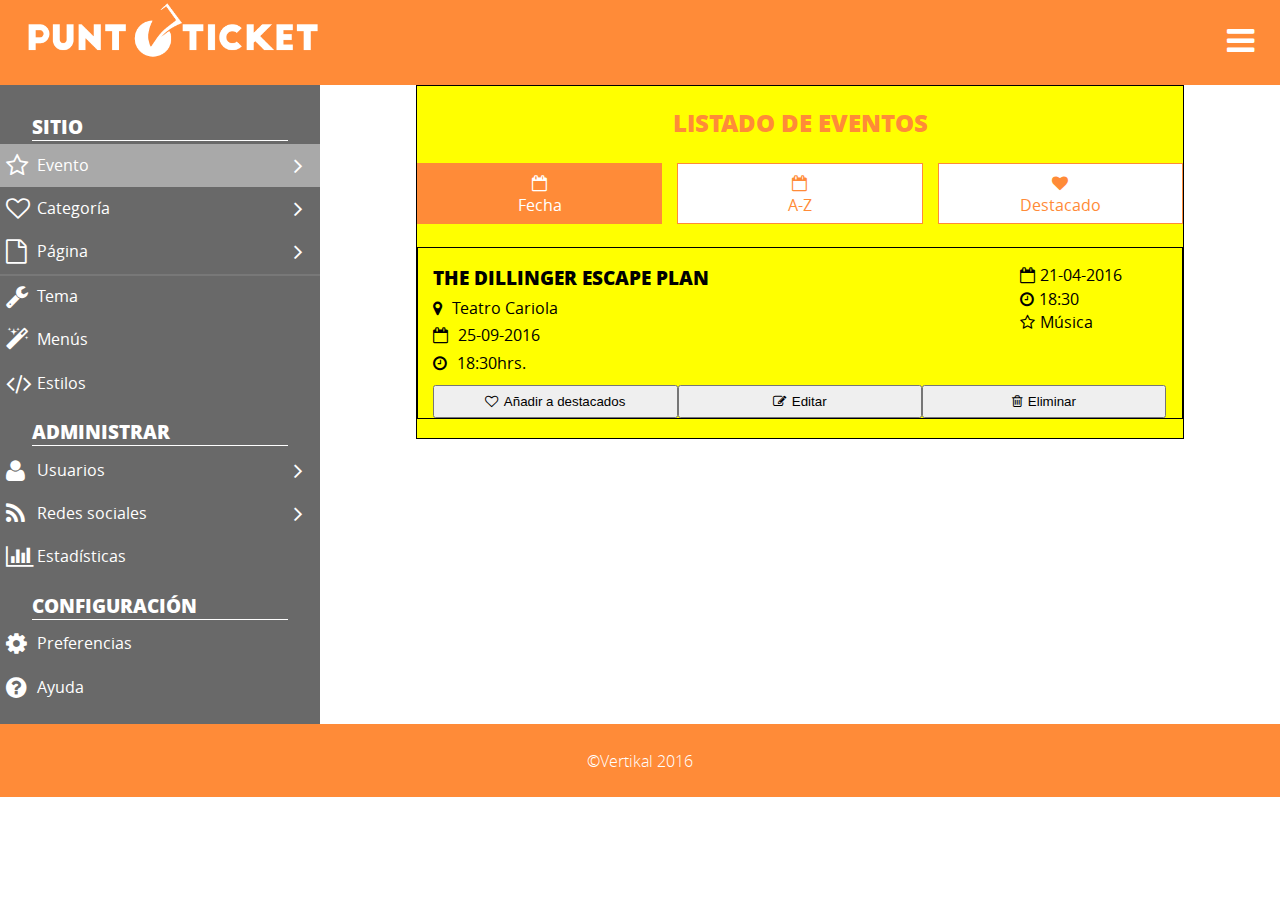
==== puntoticket-backend/eventos-lista.html @ 9fe96a82 "I." ====
<!DOCTYPE html>
<html lang="es">

<head>
    <meta charset="UTF-8">
    <title>Puntoticket | Backend</title>
    <!--site stylesheet-->
    <link rel="stylesheet" href="css/style.css">
    <!--fonts-->
    <link rel="stylesheet" href="fonts/OpenSans/stylesheet.css">
    <!--Font awesome-->
    <link rel="stylesheet" href="css/font-awesome.min.css">
    <!--JQuery-->
    <script src="js/jquery-1.11.3.js"></script>
    <script src="js/script.js"></script>
    <!--icon-->
    <link rel="shortcut icon" type="image/x-icon" href="img/web-icon.png">
</head>

<body>
    <header>
        <figure class="logo">
            <a href="index.html"><img src="img/logo-puntoticket.png" alt="Logo puntoticket"></a>
        </figure>
        <nav>
            <ul class="nav-menu">
                <li>
                    <a href="#" class="fa fa-navicon" id="burguer-btn"></a>
                </li>
            </ul>
            <ul class="burguer-menu">
                <li><a href="#">Sitio</a></li>
                <li><a href="#" class="menu-selected">Dashboard</a></li>
                <li><a href="#">Preferencias</a></li>
                <!--categories menu-->
                <hr class="menu-divider">
                <li><a href="#">Administrador</a></li>
                <li><a href="#">Cerrar sesión</a></li>
                <hr class="menu-divider">
                <li><a href="#" id="cerrar-btn">Cerrar</a></li>
            </ul>
        </nav>
    </header>

    <!--aside navbar-->
    <div class="container">
        <aside>
        <div class="side-menu">
           <!--sitio-->
            <h3 class="side-title">Sitio</h3>
            <ul class="site-list">
                <a href="#" id="eventos-btn">
                    <li class="aside-selected" id="eventos-option">
                        <span class="left-icon fa fa-star-o"></span>
                        <p class="aside-nav-par">Evento</p>
                        <span id="eventos-icon" class="right-icon fa fa-angle-right"></span>
                    </li>
                </a>
                <!--eventos-menu-->
                <ul class="eventos-menu">
                    <a href="#">
                        <li>
                            <span class="left-icon fa fa-plus-circle"></span>
                            <p class="menu-par">Añadir evento</p>
                        </li>
                    </a>
                    <a href="eventos-lista.html">
                        <li>
                            <span class="left-icon fa fa-list-alt"></span>
                            <p class="menu-par">Listado eventos</p>
                        </li>
                    </a>
                </ul>
                <a href="#">
                    <li class="aside-option">
                        <span class="left-icon fa fa-heart-o"></span>
                        <p class="aside-nav-par">Categoría</p>
                        <span class="right-icon fa fa-angle-right"></span>
                    </li>
                </a>
                <a href="#" id="paginas-btn">
                    <li class="aside-option" id="paginas-option">
                        <span class="left-icon fa fa-file-o"></span>
                        <p class="aside-nav-par">Página</p>
                        <span id="paginas-icon" class="right-icon fa fa-angle-right"></span>
                    </li>
                </a>
                <!--paginas-menu-->
                <ul class="paginas-menu">
                    <a href="#">
                        <li>
                            <span class="left-icon fa fa-plus-circle"></span>
                            <p class="menu-par">Añadir página</p>
                        </li>
                    </a>
                    <a href="#">
                        <li>
                            <span class="left-icon fa fa-list-alt"></span>
                            <p class="menu-par">Listado páginas</p>
                        </li>
                    </a>
                </ul>
                <!---->
                <hr class="menu-divider">
                <a href="#">
                    <li class="aside-option">
                        <span class="left-icon fa fa-wrench"></span>
                        <p class="aside-nav-par">Tema</p>
                    </li>
                </a>
                <a href="#">
                    <li class="aside-option">
                        <span class="left-icon fa fa-magic"></span>
                        <p class="aside-nav-par">Menús</p>
                    </li>
                </a>
                <a href="#">
                    <li class="aside-option">
                        <span class="left-icon fa fa-code"></span>
                        <p class="aside-nav-par">Estilos</p>
                    </li>
                </a>
            </ul>
            <!--administrar-->
            <h3 class="side-title">Administrar</h3>
            <ul class="admin-list">
                <a href="#">
                    <li class="aside-option">
                        <span class="left-icon fa fa-user"></span>
                        <p class="aside-nav-par">Usuarios</p>
                        <span class="right-icon fa fa-angle-right"></span>
                    </li>
                </a>
                <a href="#">
                    <li class="aside-option">
                        <span class="left-icon fa fa-feed"></span>
                        <p class="aside-nav-par">Redes sociales</p>
                        <span class="right-icon fa fa-angle-right"></span>
                    </li>
                </a>
                <a href="#">
                    <li class="aside-option">
                        <span class="left-icon fa fa-bar-chart"></span>
                        <p class="aside-nav-par">Estadísticas</p>
                    </li>
                </a>
            </ul>
            <!--configurar-->
            <h3 class="side-title">Configuración</h3>
            <ul class="config-list">
                <a href="#">
                    <li class="aside-option">
                        <span class="left-icon fa fa-gear"></span>
                        <p class="aside-nav-par">Preferencias</p>
                    </li>
                </a>
                <a href="#">
                    <li class="aside-option">
                        <span class="left-icon fa fa-question-circle"></span>
                        <p class="aside-nav-par">Ayuda</p>
                    </li>
                </a>
                
            </ul>
        </div>    
    </aside>
       
        <!--section-->
        <section class="main lista eventos">
            <div class="lista-container">
                <h2 class="lista-title">Listado de eventos</h2>
                <!--filtro-->
                <div class="filtro-lista">
                    <div class="filtro-btn fecha-filtro filtro-sel">
                        <span class="filtro-icon fa fa-calendar-o"></span>
                        <p class="filtro-title">Fecha</p>
                    </div>
                    <div class="filtro-btn abc-filtro">
                        <span class="filtro-icon fa fa-calendar-o"></span>
                        <p class="filtro-title">A-Z</p>
                    </div>
                    <div class="filtro-btn destacado-filtro">
                        <span class="filtro-icon fa fa-heart"></span>
                        <p class="filtro-title">Destacado</p>
                    </div>
                </div>
                <!--evento-->
                <div class="listado">
                   <!--info-evento-->
                    <div class="listado-info">
                        <h3 class="info-title">The dillinger escape plan</h3>
                        <p class="info-lugar">
                            <span class="listado-icon fa fa-map-marker"></span>
                            Teatro Cariola
                        </p>
                        <p class="info-fecha">
                            <span class="listado-icon fa fa-calendar-o"></span>
                            25-09-2016
                        </p>
                        <p class="info-hora">
                            <span class="listado-icon fa fa-clock-o"></span>
                            18:30hrs.    
                        </p>
                    </div>
                    <!--info-admin-->
                    <div class="listado-admin">
                        <p class="admin-fecha">
                            <span class="listado-icon fa fa-calendar-o"></span>
                            21-04-2016
                        </p>
                        <p class="admin-hora">
                            <span class="listado-icon fa fa-clock-o"></span>
                            18:30
                        </p>
                        <p class="admin-categoria">
                            <span class="listado-icon fa fa-star-o"></span>
                            Música
                        </p>
                    </div>
                    <div class="listado-btns">
                        <button class="no-destacado destacado-btn">
                            <span class="listado-icon fa fa-heart-o"></span>
                            Añadir a destacados
                        </button>
                        <button class="editar-btn">
                            <span class="listado-icon fa fa-edit"></span>
                            Editar
                        </button>
                        <button class="eliminar-btn">
                            <span class="listado-icon fa fa-trash-o"></span>
                            Eliminar
                        </button>
                    </div>
                </div>
                
            </div>
        </section>
    </div>

    <footer>
        <p>&copy;Vertikal 2016</p>
    </footer>
</body>

</html>
---- puntoticket-backend/css/style.css ----
/***GENERAL***/

*{
    -webkit-box-sizing: border-box;
    -moz-box-sizing: border-box;
    box-sizing: border-box;
    margin: 0;
    padding: 0;
}

body{
    font-family: 'open_sansregular';
    color: black;
    width: 100%;
    margin: 0;
    padding: 0;
}
ul li{
    list-style: none;
}
a{
    text-decoration: none;
}
.menu-selected{
    text-decoration: line-through;
    color: black;
}
.container{
    width: 100%;
    margin: 0 auto;
    overflow: hidden;
    position: relative;
    max-height: 750px;
}
button:focus{
    outline: none;
}

/***HEADER***/
header{
    background: #ff8b38;
    width: 100%;
    height: 85px;
    position::; relative;
    z-index: 3;
    overflow: visible;
}
header .logo{
    width: 50%;
    float: left;
    padding: 0% 2%;
    overflow: hidden;
}

header .logo img{
    width: 50%;
}

header .nav-menu{
    width: 50%;
    float: left;
    padding: 0.5% 2%;
    overflow: visible;
}

header .nav-menu li{
    float: right;
    font-size: 2em;
    padding: 2% 0;
}

header a{
    color: white;
}

/*burguer menu rotation*/
#burguer-btn{
    transition: 0.5s;
}

.burguer-menu-action{
    -webkit-transform: rotate(-90deg);
    -moz-transform: rotate(-90deg);
    -ms-transform: rotate(-90deg);
    -o-transform: rotate(-90deg);
    transform: rotate(-90deg);
    color: black;
}

/*hidden burguer menu*/
.burguer-menu{
    width: 25%;
    right: 0;
    position: absolute;
    background-color: #ff8b38;
    top: 85px;
    z-index: 1;
    overflow: visible;
    text-align: right;
    border: 1px solid rgba(255,255,255,0.3);
}

.burguer-menu li{
    padding: 3%;
}

.burguer-menu li a{
    font-family: 'open_sansextrabold';
    font-size: 2em;
    text-transform: uppercase;
}

.burguer-menu li a:hover{
    color: black;
    transition: 0.2s;
}

.menu-divider{
    width: 100%;
    border: 1px solid rgba(255,255,255,0.1);
}

/***ASIDE***/

aside{
    width: 25%;
    float: left;
    background-color: dimgrey;
    position: relative;
    color: white;
    padding: 1.18% 0;
    overflow: visible;
    z-index: 2;
}

aside .side-title{
    width: 80%;
    margin: 0 auto;
    padding: 4% 0 0 0;
    margin-bottom: 1%;
    border-bottom: 1px solid white;
    text-transform: uppercase;
    font-family: 'open_sansextrabold';
}

aside .site-list, aside .admin-list, aside .config-list{
    width: 100%;
}

aside .side-menu ul a{
    color: white;
}

aside .site-list li, aside .admin-list li,
aside .config-list li{
    width: 100%;
    overflow: hidden;
    padding: 3% 2%;
}

aside .side-menu .left-icon{
    width: 10%;
    float: left;
    font-size: 1.5em;
}

aside .aside-nav-par{
    width: 80%;
    float: left;
}

aside .side-menu .right-icon{
    width: 10%;
    float: left;
    text-align: center;
    font-size: 1.5em;
    transition: 0.5s;
}

.aside-selected, .aside-option:hover{
    background-color: darkgray;
}

#paginas-btn,#eventos-btn{
    transition: 0.5s;
}

.eventos-menu-action, .paginas-menu-action{
    -webkit-transform: rotate(180deg);
    -moz-transform: rotate(180deg);
    -ms-transform: rotate(180deg);
    -o-transform: rotate(180deg);
    transform: rotateY(180deg);
}

/*hidden burguer menu*/
.eventos-menu{
    width: 65%;
    left: 100%;
    position: absolute;
    background-color: darkgray;
    top: 9.25%;
    z-index: 1;
    overflow: visible;
}

aside .eventos-menu li, aside .paginas-menu li{
    width: 100%;
    padding: 4.6% 4%;
}

.eventos-menu li .left-icon, .paginas-menu li .left-icon{
    width: 15%;
    float: left;
}

.eventos-menu li .menu-par, .paginas-menu li .menu-par{
    width: 85%;
    float: left;
}

.eventos-menu li:hover, .paginas-menu li:hover{
    background-color: dimgray;
}

.paginas-menu{
    width: 65%;
    left: 100%;
    position: absolute;
    background-color: darkgray;
    top: 22.7%;
    z-index: 1;
    overflow: visible;
}

/**/

/***Main***/
.main{
    width: 75%;
    float: left;
    top: -5px;
    position: relative;
}

/*home*/
.dashboard{
    overflow: hidden;
}

.dashboard figure{
    width: 100%;
    position: relative;
    overflow: hidden;
    bottom: -5px;
}

.dashboard figure img{
    width: 100%;
}

.dashboard figcaption{
    background-color: rgba(255,255,255,0.6);
    width: 80%;
    height: 40%;
    bottom: 30%;
    margin: 0 10%;
    position: absolute;
    font-family: 'open_sansextrabold';
    padding: 4%;
    text-align: center;
}

.dashboard figcaption .dash-title{
    text-transform: uppercase;
    font-size: 2em;
    letter-spacing: 5px;
    font-weight: bolder;
}

.dashboard figcaption .dash-par{
    font-size: 1.5em;
    font-family: 'open_sansregular';
    padding-top: 2%;
}

/*LISTA*/
.lista{
    top: 0;
    position: relative;
}

.lista-container{
    width: 80%;
    margin: 0 auto;
    padding: 2% 0;
    border: 1px solid black;
    background-color: yellow;
}

.lista-title{
    font-family: 'open_sansextrabold';
    text-transform: uppercase;
    text-align: center;
    color: #ff8b38;
}

.filtro-title{
    font-size: 1em;
    font-family: 'open_sansregular'
}

.filtro-lista{
    width: 100%;
    padding: 3% 0;
    overflow: hidden;
}

.filtro-btn{
    width: 32%;
    float: left;
    margin-right: 2%;
    padding: 1%;
    background-color: white;
    color: #ff8b38;
    border: 1px solid #ff8b38;
    cursor: pointer;
    transition: 0.2s;
    text-align: center;
}

.filtro-btn:last-child{
    margin-right: 0;
}

.filtro-btn:hover, .filtro-sel{
    background-color:#ff8b38;
    color: white;
}

.listado{
    width: 100%;
    overflow: hidden;
    border: 1px solid black;
    padding: 2% 2% 0 2%;
}

.listado .listado-info{
    width: 80%;
    float: left;
}

.listado .listado-admin{
    width: 20%;
    float: left;
}

.listado-icon{
    margin-right: 1%;
}

.listado-info p, .listado-admin p{
    padding: 0.5% 0;
}

.listado .listado-info .info-title{
    padding: 0 0 0.5% 0;
    text-transform: uppercase;
    font-family: 'open_sansextrabold';
}

.listado .listado-btns{
    width: 100%;
    clear: both;
    padding: 1% 0;
}

.listado .listado-btns button{
    width: 33.3%;
    float: left;
    padding: 1% 0;
}


/***footer***/
footer{
    width: 100%;
    position: relative;
    bottom: 0;
    overflow: hidden;
    padding: 2% 0;
    background-color: #ff8b38;
    color: white;
    text-align: center;
    font-family: 'open_sanslight';
}
---- puntoticket-backend/fonts/OpenSans/stylesheet.css ----
/* Generated by Font Squirrel (http://www.fontsquirrel.com) on March 31, 2016 */



@font-face {
    font-family: 'open_sansextrabold';
    src: url('opensans-extrabold-webfont.eot');
    src: url('opensans-extrabold-webfont.eot?#iefix') format('embedded-opentype'),
         url('opensans-extrabold-webfont.woff2') format('woff2'),
         url('opensans-extrabold-webfont.woff') format('woff'),
         url('opensans-extrabold-webfont.ttf') format('truetype'),
         url('opensans-extrabold-webfont.svg#open_sansextrabold') format('svg');
    font-weight: normal;
    font-style: normal;

}




@font-face {
    font-family: 'open_sansextrabold_italic';
    src: url('opensans-extrabolditalic-webfont.eot');
    src: url('opensans-extrabolditalic-webfont.eot?#iefix') format('embedded-opentype'),
         url('opensans-extrabolditalic-webfont.woff2') format('woff2'),
         url('opensans-extrabolditalic-webfont.woff') format('woff'),
         url('opensans-extrabolditalic-webfont.ttf') format('truetype'),
         url('opensans-extrabolditalic-webfont.svg#open_sansextrabold_italic') format('svg');
    font-weight: normal;
    font-style: normal;

}




@font-face {
    font-family: 'open_sansitalic';
    src: url('opensans-italic-webfont.eot');
    src: url('opensans-italic-webfont.eot?#iefix') format('embedded-opentype'),
         url('opensans-italic-webfont.woff2') format('woff2'),
         url('opensans-italic-webfont.woff') format('woff'),
         url('opensans-italic-webfont.ttf') format('truetype'),
         url('opensans-italic-webfont.svg#open_sansitalic') format('svg');
    font-weight: normal;
    font-style: normal;

}




@font-face {
    font-family: 'open_sanslight';
    src: url('opensans-light-webfont.eot');
    src: url('opensans-light-webfont.eot?#iefix') format('embedded-opentype'),
         url('opensans-light-webfont.woff2') format('woff2'),
         url('opensans-light-webfont.woff') format('woff'),
         url('opensans-light-webfont.ttf') format('truetype'),
         url('opensans-light-webfont.svg#open_sanslight') format('svg');
    font-weight: normal;
    font-style: normal;

}




@font-face {
    font-family: 'open_sanslight_italic';
    src: url('opensans-lightitalic-webfont.eot');
    src: url('opensans-lightitalic-webfont.eot?#iefix') format('embedded-opentype'),
         url('opensans-lightitalic-webfont.woff2') format('woff2'),
         url('opensans-lightitalic-webfont.woff') format('woff'),
         url('opensans-lightitalic-webfont.ttf') format('truetype'),
         url('opensans-lightitalic-webfont.svg#open_sanslight_italic') format('svg');
    font-weight: normal;
    font-style: normal;

}




@font-face {
    font-family: 'open_sansregular';
    src: url('opensans-regular-webfont.eot');
    src: url('opensans-regular-webfont.eot?#iefix') format('embedded-opentype'),
         url('opensans-regular-webfont.woff2') format('woff2'),
         url('opensans-regular-webfont.woff') format('woff'),
         url('opensans-regular-webfont.ttf') format('truetype'),
         url('opensans-regular-webfont.svg#open_sansregular') format('svg');
    font-weight: normal;
    font-style: normal;

}
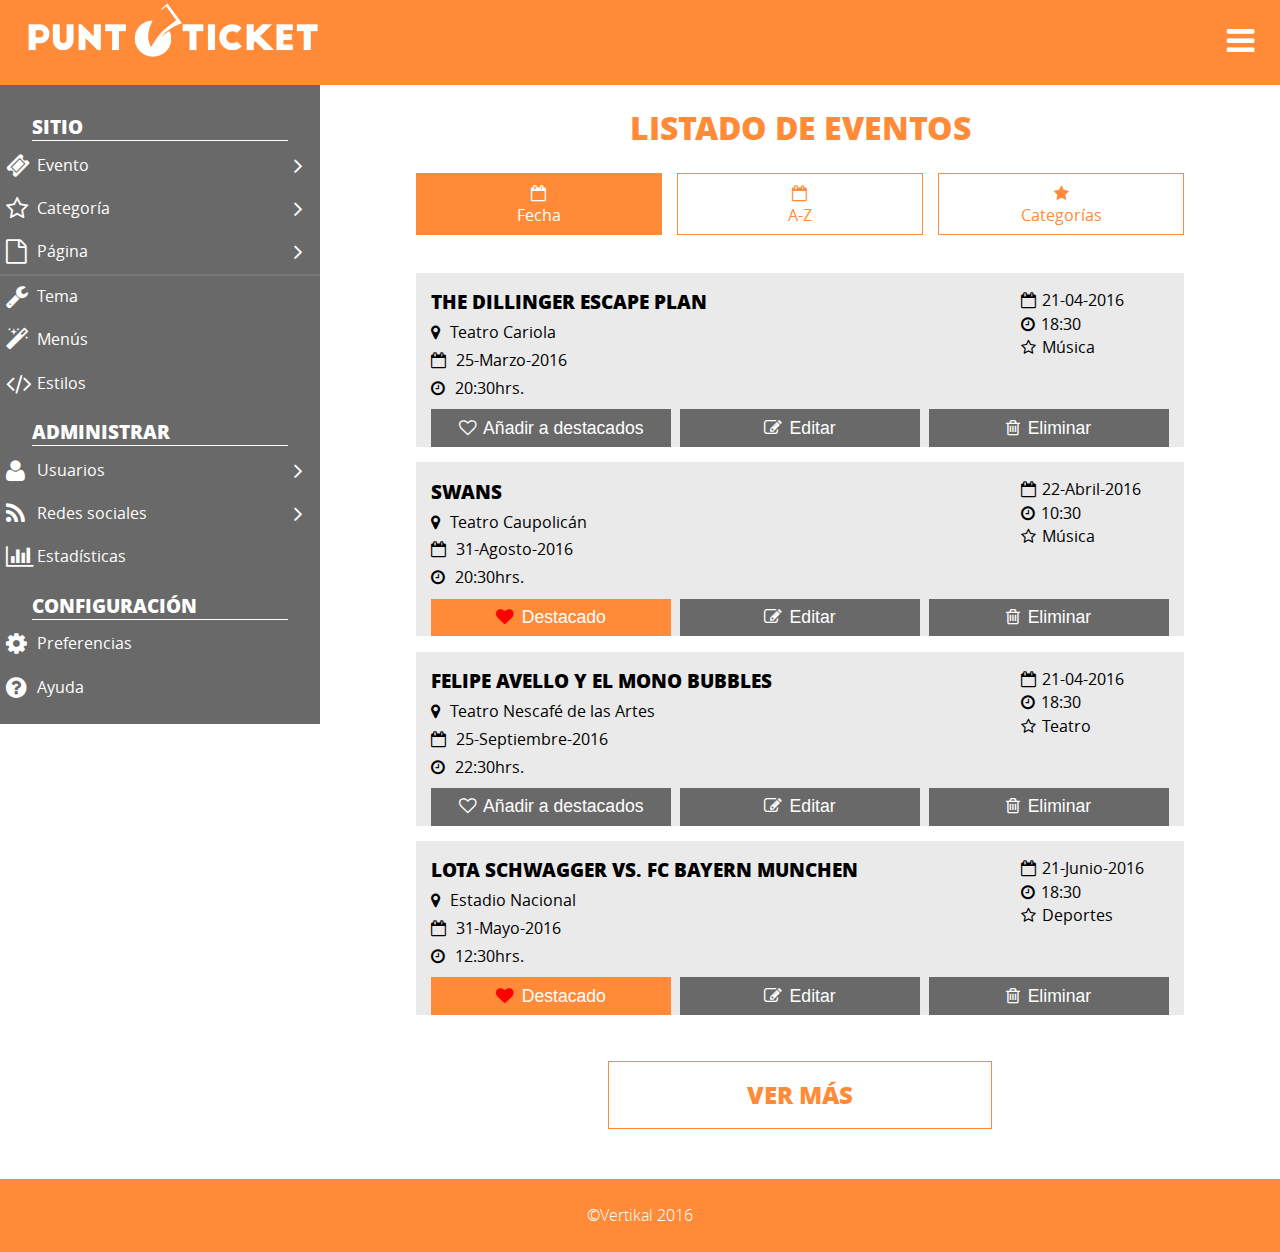
==== commit 09db182d: "eventos lista done." ====
--- a/puntoticket-backend/eventos-lista.html
+++ b/puntoticket-backend/eventos-lista.html
@@ -45,161 +45,165 @@
     <!--aside navbar-->
     <div class="container">
         <aside>
-        <div class="side-menu">
-           <!--sitio-->
-            <h3 class="side-title">Sitio</h3>
-            <ul class="site-list">
-                <a href="#" id="eventos-btn">
-                    <li class="aside-selected" id="eventos-option">
-                        <span class="left-icon fa fa-star-o"></span>
-                        <p class="aside-nav-par">Evento</p>
-                        <span id="eventos-icon" class="right-icon fa fa-angle-right"></span>
-                    </li>
-                </a>
-                <!--eventos-menu-->
-                <ul class="eventos-menu">
-                    <a href="#">
-                        <li>
-                            <span class="left-icon fa fa-plus-circle"></span>
-                            <p class="menu-par">Añadir evento</p>
-                        </li>
-                    </a>
-                    <a href="eventos-lista.html">
-                        <li>
-                            <span class="left-icon fa fa-list-alt"></span>
-                            <p class="menu-par">Listado eventos</p>
+            <div class="side-menu">
+                <!--sitio-->
+                <h3 class="side-title">Sitio</h3>
+                <ul class="site-list">
+                    <a href="#" id="eventos-btn">
+                        <li class="aside-option" id="eventos-option">
+                            <span class="left-icon fa fa-ticket"></span>
+                            <p class="aside-nav-par">Evento</p>
+                            <span id="eventos-icon" class="right-icon fa fa-angle-right"></span>
+                        </li>
+                    </a>
+                    <!--eventos-menu-->
+                    <ul class="eventos-menu">
+                        <a href="#">
+                            <li>
+                                <span class="left-icon fa fa-plus-circle"></span>
+                                <p class="menu-par">Añadir evento</p>
+                            </li>
+                        </a>
+                        <a href="eventos-lista.html">
+                            <li>
+                                <span class="left-icon fa fa-list-alt"></span>
+                                <p class="menu-par">Listado eventos</p>
+                            </li>
+                        </a>
+                    </ul>
+                    <a href="#">
+                        <li class="aside-option">
+                            <span class="left-icon fa fa-star-o"></span>
+                            <p class="aside-nav-par">Categoría</p>
+                            <span class="right-icon fa fa-angle-right"></span>
+                        </li>
+                    </a>
+                    <a href="#" id="paginas-btn">
+                        <li class="aside-option" id="paginas-option">
+                            <span class="left-icon fa fa-file-o"></span>
+                            <p class="aside-nav-par">Página</p>
+                            <span id="paginas-icon" class="right-icon fa fa-angle-right"></span>
+                        </li>
+                    </a>
+                    <!--paginas-menu-->
+                    <ul class="paginas-menu">
+                        <a href="#">
+                            <li>
+                                <span class="left-icon fa fa-plus-circle"></span>
+                                <p class="menu-par">Añadir página</p>
+                            </li>
+                        </a>
+                        <a href="#">
+                            <li>
+                                <span class="left-icon fa fa-list-alt"></span>
+                                <p class="menu-par">Listado páginas</p>
+                            </li>
+                        </a>
+                    </ul>
+                    <!---->
+                    <hr class="menu-divider">
+                    <a href="#">
+                        <li class="aside-option">
+                            <span class="left-icon fa fa-wrench"></span>
+                            <p class="aside-nav-par">Tema</p>
+                        </li>
+                    </a>
+                    <a href="#">
+                        <li class="aside-option">
+                            <span class="left-icon fa fa-magic"></span>
+                            <p class="aside-nav-par">Menús</p>
+                        </li>
+                    </a>
+                    <a href="#">
+                        <li class="aside-option">
+                            <span class="left-icon fa fa-code"></span>
+                            <p class="aside-nav-par">Estilos</p>
                         </li>
                     </a>
                 </ul>
-                <a href="#">
-                    <li class="aside-option">
-                        <span class="left-icon fa fa-heart-o"></span>
-                        <p class="aside-nav-par">Categoría</p>
-                        <span class="right-icon fa fa-angle-right"></span>
-                    </li>
-                </a>
-                <a href="#" id="paginas-btn">
-                    <li class="aside-option" id="paginas-option">
-                        <span class="left-icon fa fa-file-o"></span>
-                        <p class="aside-nav-par">Página</p>
-                        <span id="paginas-icon" class="right-icon fa fa-angle-right"></span>
-                    </li>
-                </a>
-                <!--paginas-menu-->
-                <ul class="paginas-menu">
-                    <a href="#">
-                        <li>
-                            <span class="left-icon fa fa-plus-circle"></span>
-                            <p class="menu-par">Añadir página</p>
-                        </li>
-                    </a>
-                    <a href="#">
-                        <li>
-                            <span class="left-icon fa fa-list-alt"></span>
-                            <p class="menu-par">Listado páginas</p>
+                <!--administrar-->
+                <h3 class="side-title">Administrar</h3>
+                <ul class="admin-list">
+                    <a href="#">
+                        <li class="aside-option">
+                            <span class="left-icon fa fa-user"></span>
+                            <p class="aside-nav-par">Usuarios</p>
+                            <span class="right-icon fa fa-angle-right"></span>
+                        </li>
+                    </a>
+                    <a href="#">
+                        <li class="aside-option">
+                            <span class="left-icon fa fa-feed"></span>
+                            <p class="aside-nav-par">Redes sociales</p>
+                            <span class="right-icon fa fa-angle-right"></span>
+                        </li>
+                    </a>
+                    <a href="#">
+                        <li class="aside-option">
+                            <span class="left-icon fa fa-bar-chart"></span>
+                            <p class="aside-nav-par">Estadísticas</p>
                         </li>
                     </a>
                 </ul>
-                <!---->
-                <hr class="menu-divider">
-                <a href="#">
-                    <li class="aside-option">
-                        <span class="left-icon fa fa-wrench"></span>
-                        <p class="aside-nav-par">Tema</p>
-                    </li>
-                </a>
-                <a href="#">
-                    <li class="aside-option">
-                        <span class="left-icon fa fa-magic"></span>
-                        <p class="aside-nav-par">Menús</p>
-                    </li>
-                </a>
-                <a href="#">
-                    <li class="aside-option">
-                        <span class="left-icon fa fa-code"></span>
-                        <p class="aside-nav-par">Estilos</p>
-                    </li>
-                </a>
-            </ul>
-            <!--administrar-->
-            <h3 class="side-title">Administrar</h3>
-            <ul class="admin-list">
-                <a href="#">
-                    <li class="aside-option">
-                        <span class="left-icon fa fa-user"></span>
-                        <p class="aside-nav-par">Usuarios</p>
-                        <span class="right-icon fa fa-angle-right"></span>
-                    </li>
-                </a>
-                <a href="#">
-                    <li class="aside-option">
-                        <span class="left-icon fa fa-feed"></span>
-                        <p class="aside-nav-par">Redes sociales</p>
-                        <span class="right-icon fa fa-angle-right"></span>
-                    </li>
-                </a>
-                <a href="#">
-                    <li class="aside-option">
-                        <span class="left-icon fa fa-bar-chart"></span>
-                        <p class="aside-nav-par">Estadísticas</p>
-                    </li>
-                </a>
-            </ul>
-            <!--configurar-->
-            <h3 class="side-title">Configuración</h3>
-            <ul class="config-list">
-                <a href="#">
-                    <li class="aside-option">
-                        <span class="left-icon fa fa-gear"></span>
-                        <p class="aside-nav-par">Preferencias</p>
-                    </li>
-                </a>
-                <a href="#">
-                    <li class="aside-option">
-                        <span class="left-icon fa fa-question-circle"></span>
-                        <p class="aside-nav-par">Ayuda</p>
-                    </li>
-                </a>
-                
-            </ul>
-        </div>    
-    </aside>
-       
+                <!--configurar-->
+                <h3 class="side-title">Configuración</h3>
+                <ul class="config-list">
+                    <a href="#">
+                        <li class="aside-option">
+                            <span class="left-icon fa fa-gear"></span>
+                            <p class="aside-nav-par">Preferencias</p>
+                        </li>
+                    </a>
+                    <a href="#">
+                        <li class="aside-option">
+                            <span class="left-icon fa fa-question-circle"></span>
+                            <p class="aside-nav-par">Ayuda</p>
+                        </li>
+                    </a>
+
+                </ul>
+            </div>
+        </aside>
+
         <!--section-->
         <section class="main lista eventos">
             <div class="lista-container">
                 <h2 class="lista-title">Listado de eventos</h2>
                 <!--filtro-->
+
                 <div class="filtro-lista">
-                    <div class="filtro-btn fecha-filtro filtro-sel">
+                    <!--filtro-fecha-->
+                    <div class="filtro-btn filtro-sel">
                         <span class="filtro-icon fa fa-calendar-o"></span>
                         <p class="filtro-title">Fecha</p>
                     </div>
-                    <div class="filtro-btn abc-filtro">
+                    <!--filtro-AZ-->
+                    <div class="filtro-btn">
                         <span class="filtro-icon fa fa-calendar-o"></span>
                         <p class="filtro-title">A-Z</p>
                     </div>
-                    <div class="filtro-btn destacado-filtro">
-                        <span class="filtro-icon fa fa-heart"></span>
-                        <p class="filtro-title">Destacado</p>
-                    </div>
-                </div>
-                <!--evento-->
+                    <!--filtro-categorias-->
+                    <div class="filtro-btn">
+                        <span class="filtro-icon fa fa-star"></span>
+                        <p class="filtro-title">Categorías</p>
+                    </div>
+                </div>
+                <!--evento1-->
                 <div class="listado">
-                   <!--info-evento-->
-                    <div class="listado-info">
-                        <h3 class="info-title">The dillinger escape plan</h3>
+                    <!--info-evento-->
+                    <div class="listado-info">
+                        <h3 class="info-title">The Dillinger Escape Plan</h3>
                         <p class="info-lugar">
                             <span class="listado-icon fa fa-map-marker"></span>
                             Teatro Cariola
                         </p>
                         <p class="info-fecha">
                             <span class="listado-icon fa fa-calendar-o"></span>
-                            25-09-2016
-                        </p>
-                        <p class="info-hora">
-                            <span class="listado-icon fa fa-clock-o"></span>
-                            18:30hrs.    
+                            25-Marzo-2016
+                        </p>
+                        <p class="info-hora">
+                            <span class="listado-icon fa fa-clock-o"></span>
+                            20:30hrs.
                         </p>
                     </div>
                     <!--info-admin-->
@@ -218,21 +222,335 @@
                         </p>
                     </div>
                     <div class="listado-btns">
-                        <button class="no-destacado destacado-btn">
+                        <!--destacar-->
+                        <button class="destacado-btn">
                             <span class="listado-icon fa fa-heart-o"></span>
-                            Añadir a destacados
-                        </button>
-                        <button class="editar-btn">
+                            <span class="destacado-txt">Añadir a destacados</span>
+                        </button>
+                        <!--editar-->
+                        <button class="admin-btn">
                             <span class="listado-icon fa fa-edit"></span>
                             Editar
                         </button>
-                        <button class="eliminar-btn">
+                        <!--eliminar-->
+                        <button class="admin-btn">
                             <span class="listado-icon fa fa-trash-o"></span>
                             Eliminar
                         </button>
                     </div>
                 </div>
-                
+                <!--evento2-->
+                <div class="listado">
+                    <!--info-evento-->
+                    <div class="listado-info">
+                        <h3 class="info-title">Swans</h3>
+                        <p class="info-lugar">
+                            <span class="listado-icon fa fa-map-marker"></span>
+                            Teatro Caupolicán
+                        </p>
+                        <p class="info-fecha">
+                            <span class="listado-icon fa fa-calendar-o"></span>
+                            31-Agosto-2016
+                        </p>
+                        <p class="info-hora">
+                            <span class="listado-icon fa fa-clock-o"></span>
+                            20:30hrs.
+                        </p>
+                    </div>
+                    <!--info-admin-->
+                    <div class="listado-admin">
+                        <p class="admin-fecha">
+                            <span class="listado-icon fa fa-calendar-o"></span>
+                            22-Abril-2016
+                        </p>
+                        <p class="admin-hora">
+                            <span class="listado-icon fa fa-clock-o"></span>
+                            10:30
+                        </p>
+                        <p class="admin-categoria">
+                            <span class="listado-icon fa fa-star-o"></span>
+                            Música
+                        </p>
+                    </div>
+                    <div class="listado-btns">
+                        <!--destacar-->
+                        <button class="ok-destacado destacado-btn">
+                            <span class="listado-icon fa fa-heart"></span>
+                            <span class="destacado-txt">Destacado</span>
+                        </button>
+                        <!--editar-->
+                        <button class="admin-btn">
+                            <span class="listado-icon fa fa-edit"></span>
+                            Editar
+                        </button>
+                        <!--eliminar-->
+                        <button class="admin-btn">
+                            <span class="listado-icon fa fa-trash-o"></span>
+                            Eliminar
+                        </button>
+                    </div>
+                </div>
+                <!--evento3-->
+                <div class="listado">
+                    <!--info-evento-->
+                    <div class="listado-info">
+                        <h3 class="info-title">Felipe Avello y el mono Bubbles</h3>
+                        <p class="info-lugar">
+                            <span class="listado-icon fa fa-map-marker"></span>
+                            Teatro Nescafé de las Artes
+                        </p>
+                        <p class="info-fecha">
+                            <span class="listado-icon fa fa-calendar-o"></span>
+                            25-Septiembre-2016
+                        </p>
+                        <p class="info-hora">
+                            <span class="listado-icon fa fa-clock-o"></span>
+                            22:30hrs.
+                        </p>
+                    </div>
+                    <!--info-admin-->
+                    <div class="listado-admin">
+                        <p class="admin-fecha">
+                            <span class="listado-icon fa fa-calendar-o"></span>
+                            21-04-2016
+                        </p>
+                        <p class="admin-hora">
+                            <span class="listado-icon fa fa-clock-o"></span>
+                            18:30
+                        </p>
+                        <p class="admin-categoria">
+                            <span class="listado-icon fa fa-star-o"></span>
+                            Teatro
+                        </p>
+                    </div>
+                    <!--botones-->
+                    <div class="listado-btns">
+                        <!--destacar-->
+                        <button class="destacado-btn">
+                            <span class="listado-icon fa fa-heart-o"></span>
+                            <span class="destacado-txt">Añadir a destacados</span>
+                        </button>
+                        <!--editar-->
+                        <button class="admin-btn">
+                            <span class="listado-icon fa fa-edit"></span>
+                            Editar
+                        </button>
+                        <!--eliminar-->
+                        <button class="admin-btn">
+                            <span class="listado-icon fa fa-trash-o"></span>
+                            Eliminar
+                        </button>
+                    </div>
+                </div>
+                <!--evento4-->
+                <div class="listado">
+                    <!--info-evento-->
+                    <div class="listado-info">
+                        <h3 class="info-title">Lota Schwagger vs. FC Bayern Munchen</h3>
+                        <p class="info-lugar">
+                            <span class="listado-icon fa fa-map-marker"></span>
+                            Estadio Nacional
+                        </p>
+                        <p class="info-fecha">
+                            <span class="listado-icon fa fa-calendar-o"></span>
+                            31-Mayo-2016
+                        </p>
+                        <p class="info-hora">
+                            <span class="listado-icon fa fa-clock-o"></span>
+                            12:30hrs.
+                        </p>
+                    </div>
+                    <!--info-admin-->
+                    <div class="listado-admin">
+                        <p class="admin-fecha">
+                            <span class="listado-icon fa fa-calendar-o"></span>
+                            21-Junio-2016
+                        </p>
+                        <p class="admin-hora">
+                            <span class="listado-icon fa fa-clock-o"></span>
+                            18:30
+                        </p>
+                        <p class="admin-categoria">
+                            <span class="listado-icon fa fa-star-o"></span>
+                            Deportes
+                        </p>
+                    </div>
+                    <div class="listado-btns">
+                        <!--destacar-->
+                        <button class="ok-destacado destacado-btn">
+                            <span class="listado-icon fa fa-heart"></span>
+                            <span class="destacado-txt">Destacado</span>
+                        </button>
+                        <!--editar-->
+                        <button class="admin-btn">
+                            <span class="listado-icon fa fa-edit"></span> Editar
+                        </button>
+                        <!--eliminar-->
+                        <button class="admin-btn">
+                            <span class="listado-icon fa fa-trash-o"></span> Eliminar
+                        </button>
+                    </div>
+                </div>
+
+                <!--hidden evento-->
+                <!--evento5-->
+                <div class="listado hidden-list">
+                    <!--info-evento-->
+                    <div class="listado-info">
+                        <h3 class="info-title">Deafheaven</h3>
+                        <p class="info-lugar">
+                            <span class="listado-icon fa fa-map-marker"></span>
+                            Club Blondie
+                        </p>
+                        <p class="info-fecha">
+                            <span class="listado-icon fa fa-calendar-o"></span>
+                            10-Diciembre-2016
+                        </p>
+                        <p class="info-hora">
+                            <span class="listado-icon fa fa-clock-o"></span>
+                            20:30hrs.
+                        </p>
+                    </div>
+                    <!--info-admin-->
+                    <div class="listado-admin">
+                        <p class="admin-fecha">
+                            <span class="listado-icon fa fa-calendar-o"></span>
+                            21-04-2016
+                        </p>
+                        <p class="admin-hora">
+                            <span class="listado-icon fa fa-clock-o"></span>
+                            18:30
+                        </p>
+                        <p class="admin-categoria">
+                            <span class="listado-icon fa fa-star-o"></span>
+                            Música
+                        </p>
+                    </div>
+                    <div class="listado-btns">
+                        <!--destacar-->
+                        <button class="ok-destacado destacado-btn">
+                            <span class="listado-icon fa fa-heart"></span>
+                            <span class="destacado-txt">Destacado</span>
+                        </button>
+                        <!--editar-->
+                        <button class="admin-btn">
+                            <span class="listado-icon fa fa-edit"></span>
+                            Editar
+                        </button>
+                        <!--eliminar-->
+                        <button class="admin-btn">
+                            <span class="listado-icon fa fa-trash-o"></span>
+                            Eliminar
+                        </button>
+                    </div>
+                </div>
+                <!--evento6-->
+                <div class="listado hidden-list">
+                    <!--info-evento-->
+                    <div class="listado-info">
+                        <h3 class="info-title">Napalm Death</h3>
+                        <p class="info-lugar">
+                            <span class="listado-icon fa fa-map-marker"></span>
+                            Teatro Cariola
+                        </p>
+                        <p class="info-fecha">
+                            <span class="listado-icon fa fa-calendar-o"></span>
+                            10-Agosto-2016
+                        </p>
+                        <p class="info-hora">
+                            <span class="listado-icon fa fa-clock-o"></span>
+                            20:00hrs.
+                        </p>
+                    </div>
+                    <!--info-admin-->
+                    <div class="listado-admin">
+                        <p class="admin-fecha">
+                            <span class="listado-icon fa fa-calendar-o"></span>
+                            21-04-2016
+                        </p>
+                        <p class="admin-hora">
+                            <span class="listado-icon fa fa-clock-o"></span>
+                            18:30
+                        </p>
+                        <p class="admin-categoria">
+                            <span class="listado-icon fa fa-star-o"></span>
+                            Música
+                        </p>
+                    </div>
+                    <div class="listado-btns">
+                        <!--destacar-->
+                        <button class="destacado-btn">
+                            <span class="listado-icon fa fa-heart-o"></span>
+                            <span class="destacado-txt">Añadir a destacado</span>
+                        </button>
+                        <!--editar-->
+                        <button class="admin-btn">
+                            <span class="listado-icon fa fa-edit"></span>
+                            Editar
+                        </button>
+                        <!--eliminar-->
+                        <button class="admin-btn">
+                            <span class="listado-icon fa fa-trash-o"></span>
+                            Eliminar
+                        </button>
+                    </div>
+                </div>
+                <!--evento7-->
+                <div class="listado hidden-list">
+                    <!--info-evento-->
+                    <div class="listado-info">
+                        <h3 class="info-title">Sasha Gray</h3>
+                        <p class="info-lugar">
+                            <span class="listado-icon fa fa-map-marker"></span>
+                            Club Subterráneo
+                        </p>
+                        <p class="info-fecha">
+                            <span class="listado-icon fa fa-calendar-o"></span>
+                            30-Julio-2016
+                        </p>
+                        <p class="info-hora">
+                            <span class="listado-icon fa fa-clock-o"></span>
+                            23:00hrs.
+                        </p>
+                    </div>
+                    <!--info-admin-->
+                    <div class="listado-admin">
+                        <p class="admin-fecha">
+                            <span class="listado-icon fa fa-calendar-o"></span>
+                            21-04-2016
+                        </p>
+                        <p class="admin-hora">
+                            <span class="listado-icon fa fa-clock-o"></span>
+                            18:30
+                        </p>
+                        <p class="admin-categoria">
+                            <span class="listado-icon fa fa-star-o"></span>
+                            Música
+                        </p>
+                    </div>
+                    <div class="listado-btns">
+                        <!--destacar-->
+                        <button class="ok-destacado destacado-btn">
+                            <span class="listado-icon fa fa-heart"></span>
+                            <span class="destacado-txt">Destacado</span>
+                        </button>
+                        <!--editar-->
+                        <button class="admin-btn">
+                            <span class="listado-icon fa fa-edit"></span>
+                            Editar
+                        </button>
+                        <!--eliminar-->
+                        <button class="admin-btn">
+                            <span class="listado-icon fa fa-trash-o"></span>
+                            Eliminar
+                        </button>
+                    </div>
+                </div>
+
+
+                <div class="ver-mas-lista">
+                    <button class="ver-mas-btn">Ver más</button>
+                </div>
             </div>
         </section>
     </div>
--- a/puntoticket-backend/css/style.css
+++ b/puntoticket-backend/css/style.css
@@ -30,10 +30,12 @@
     margin: 0 auto;
     overflow: hidden;
     position: relative;
-    max-height: 750px;
 }
 button:focus{
     outline: none;
+}
+button{
+    cursor: pointer;
 }
 
 /***HEADER***/
@@ -181,6 +183,10 @@
     background-color: darkgray;
 }
 
+.page-selected{
+    background-color: #ff8b38;
+}
+
 #paginas-btn,#eventos-btn{
     transition: 0.5s;
 }
@@ -294,8 +300,6 @@
     width: 80%;
     margin: 0 auto;
     padding: 2% 0;
-    border: 1px solid black;
-    background-color: yellow;
 }
 
 .lista-title{
@@ -303,6 +307,7 @@
     text-transform: uppercase;
     text-align: center;
     color: #ff8b38;
+    font-size: 2em;
 }
 
 .filtro-title{
@@ -341,8 +346,9 @@
 .listado{
     width: 100%;
     overflow: hidden;
-    border: 1px solid black;
     padding: 2% 2% 0 2%;
+    margin: 2% 0;
+    background-color: #eaeaea;
 }
 
 .listado .listado-info{
@@ -376,11 +382,63 @@
 }
 
 .listado .listado-btns button{
-    width: 33.3%;
+    width: 32.5%;
+    margin-right: 1.25%;
     float: left;
     padding: 1% 0;
-}
-
+    background-color: dimgray;
+    border: 1px solid dimgray;
+    font-size: 1.1em;
+    color: white;
+    transition: 0.3s;
+}
+
+.listado .listado-btns button:last-child{
+    margin-right: 0;
+}
+
+.listado .listado-btns .admin-btn:hover{
+    background-color: rgba(0,0,0,0);
+    color: dimgray;
+}
+
+.listado .listado-btns .ok-destacado{
+    background-color: #ff8b38;
+    color: white;
+    border-color: #ff8b38;
+}
+
+
+.ok-destacado .listado-icon{
+    color: red;
+}
+
+.ver-mas-lista{
+    position: relative;
+    text-align: center;
+    overflow: hidden;
+    padding: 4% 0;
+}
+
+.ver-mas-lista .ver-mas-btn{
+    width: 50%;
+    padding: 2% 4%;
+    background-color: white;
+    border: 1px solid #ff8b38;
+    color: #ff8b38;
+    font-size: 1.5em;
+    text-transform: uppercase;
+    font-family: 'open_sansextrabold';
+}
+
+.ver-mas-lista .ver-mas-btn:hover, .ver-mas-lista .pressed-btn{
+    background-color: #ff8b38;
+    color: white;
+}
+
+.ver-mas-lista .pressed-btn{
+    cursor: not-allowed;
+}
 
 /***footer***/
 footer{
